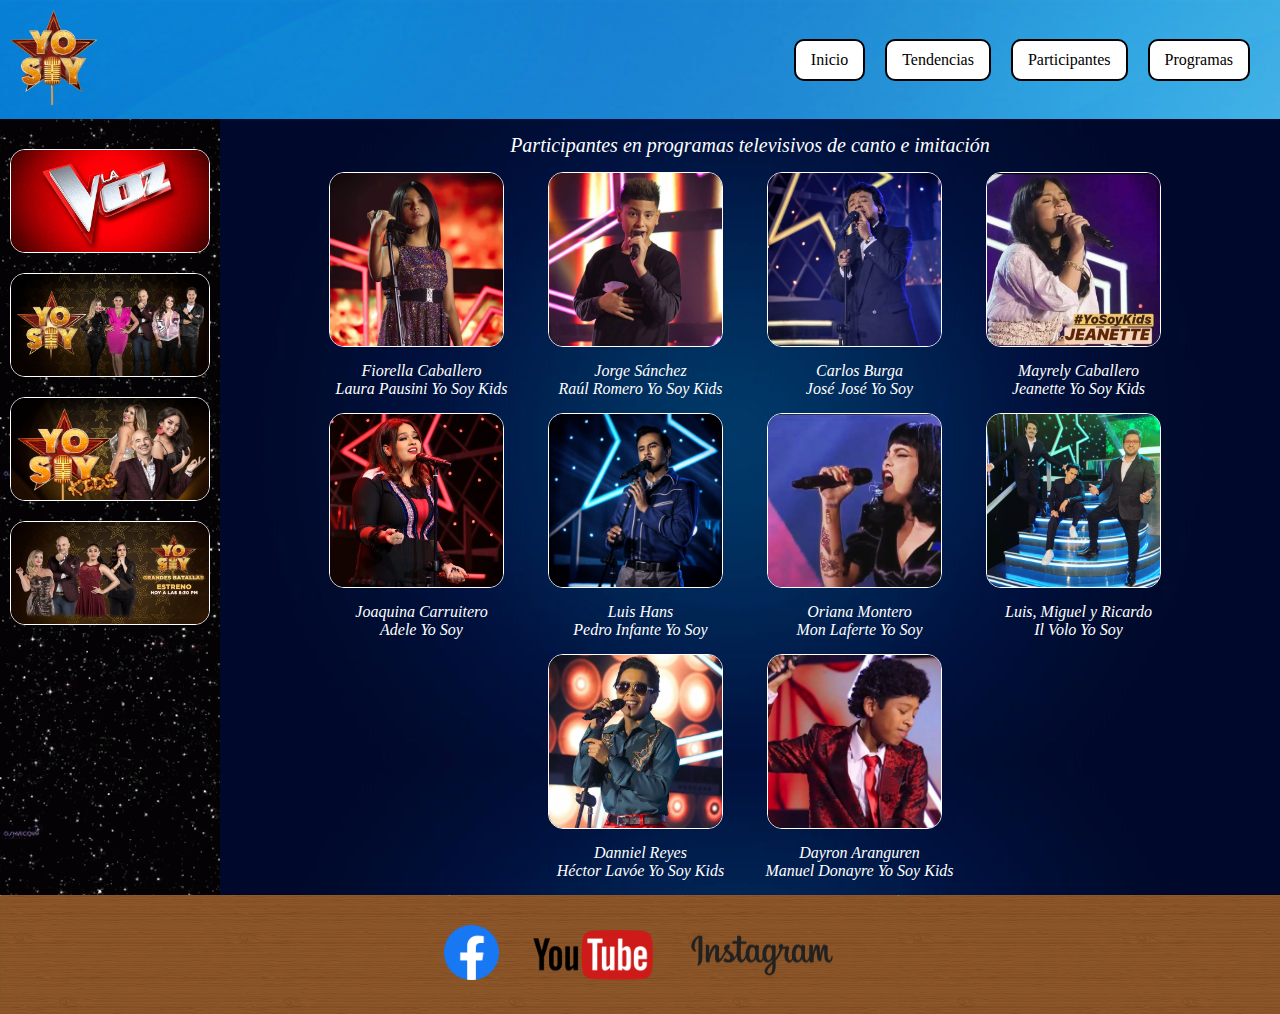
==== index.html @ 9a27d0aa "commit" ====
<!DOCTYPE html>
<html lang="en">
<head>
    <meta charset="UTF-8">
    <meta name="viewport" content="width=device-width, initial-scale=1.0">
    <title>YO SOY WEB</title>
    <link rel="stylesheet" href="./style.css">
</head>
<body>
  <header class="header">
    <figure class="logo">
      <img src="./Images/logo.png" alt="Logo de Yo Soy" width="87">
    </figure>
    <ul class="nav">
      <li><a href="#">Inicio</a></li>
      <li><a href="./tendencias.html">Tendencias</a></li>
      <li><a href="./participantes.html">Participantes</a></li>
      <li><a href="#">Programas</a></li>
    </ul>
  </header class="header">  
    <main class="main">
        <div class="routes">
              <img src="./Images/LA VOZ.jpg" alt="La Voz Perú" width="200">
              <img src="./Images/YO SOY.jpg" alt="Yo Soy Perú" width="200">
              <img src="./Images/YO SOY KIDS.jpg" alt="Yo Soy Kids" width="200">
              <img src="./Images/GRANDES BATALLAS.jpg" alt="Yo Soy Grandes Batallas" width="200">
        </div>
        <div class="div_dad">
          <section class="content">
            <aside class="routes2">
              <p class="description">Participantes en programas televisivos de canto e imitación</p>
              <div class="imagenes_body">
                <div class="div_imagen">
                  <img src="./Images/FIORELLA CABALLERO.jpg" alt="Fiorella Caballero Laura Pausini">
                  <a href="https://www.youtube.com/watch?v=rAsmz_an09E" target="_Blanck">
                    <p class="Participante">Fiorella Caballero</p>
                    <p class="Participante">Laura Pausini Yo Soy Kids</p>
                  </a>
                </div>
                <div class="div_imagen">
                  <img src="./Images/JORGE SÁNCHEZ.jpg" alt="Jorge Sánchez Raul Romero">
                  <a href="https://www.youtube.com/watch?v=M7wDhowdPJo" target="_Blanck">
                    <p class="Participante">Jorge Sánchez</p>
                    <p class="Participante">Raúl Romero Yo Soy Kids</p>
                  </a>
                </div>
                <div class="div_imagen">
                  <img src="./Images/CARLOS BURGA.jpg" alt="Carlos Burga José José">
                  <a href="https://www.youtube.com/watch?v=eFOgn4cXRA0" target="_Blanck">
                    <p class="Participante">Carlos Burga</p>
                    <p class="Participante">José José Yo Soy</p>
                  </a>
                </div>
                <div class="div_imagen">
                  <img src="./Images/MAYRELY CABALLERO.jpg" alt="Mayrely Caballero Jeanette">
                  <a href="https://www.youtube.com/watch?v=YcvOXeq6Ryk" target="_Blanck">
                    <p class="Participante">Mayrely Caballero</p>
                    <p class="Participante">Jeanette Yo Soy Kids</p>
                  </a>
                </div>
                <div class="div_imagen">
                  <img src="./Images/JOAQUINA CARRUITERO.jpg" alt="Joaquina Carruitero Adele">
                  <a href="https://www.youtube.com/watch?v=67QOwzhojCQ" target="_Blanck">
                    <p class="Participante">Joaquina Carruitero</p>
                    <p class="Participante">Adele Yo Soy</p>
                  </a>
                </div>
                <div class="div_imagen">
                  <img src="./Images/LUIS HANS.jpg" alt="Luis Hans Pedro Infante">
                  <a href="https://www.youtube.com/watch?v=dKmLVDnofnA" target="_Blanck">
                    <p class="Participante">Luis Hans</p>
                    <p class="Participante">Pedro Infante Yo Soy</p>
                  </a>
                </div>
                <div class="div_imagen">
                  <img src="./Images/ORIANA MONTERO.jpg" alt="Oriana Montero Mon Laferte">
                  <a href="https://www.youtube.com/watch?v=l_a_uitvtl4" target="_Blanck">
                    <p class="Participante">Oriana Montero</p>
                    <p class="Participante">Mon Laferte Yo Soy</p>
                  </a>
                </div>
                <div class="div_imagen">
                  <img src="./Images/LUIS, MIGUEL Y RICARDO.jpg" alt="Luis, Miguel y Ricardo Il Volo">
                  <a href="https://www.youtube.com/watch?v=1wGwl2KizW0" target="_Blanck">
                    <p class="Participante">Luis, Miguel y Ricardo</p>
                    <p class="Participante">Il Volo Yo Soy</p>
                  </a>
                </div>
                <div class="div_imagen">
                  <img src="./Images/DANIEL REYES.png" alt="Danniel Reyes Héctor Lavóe">
                  <a href="https://www.youtube.com/watch?v=JtqMNmUzSYU" target="_Blanck">
                    <p class="Participante">Danniel Reyes</p>
                    <p class="Participante">Héctor Lavóe Yo Soy Kids</p>
                  </a>
                </div>
                <div class="div_imagen">
                  <img src="./Images/DAYRON ARANGUREN.jpg" alt="Dayron Aranguren Manuel Donayre">
                  <a href="https://www.youtube.com/watch?v=kvzDRqgkW0w" target="_Blanck">
                    <p class="Participante">Dayron Aranguren</p>
                    <p class="Participante">Manuel Donayre Yo Soy Kids</p>
                  </a>
                </div>
              </div>   
            </aside>
          </section>
        </div>
    </main>
  <footer class="footer">
    <div class="logos_images">
      <a href="https://www.facebook.com/FanPageYoSoy" target="_Blanck">
        <img src="./Images/Facebook.png" alt="Facebook" width="55px">
      </a>
      <a href="https://www.youtube.com/channel/UCnastcreiX5vCVHuLG6w2lg" target="_Blanck">
        <img src="./Images/You Tube.png" alt="You Tube" width="120px">
      </a>
      <a href="https://www.instagram.com/yosoyperupaginaoficial/" target="_Blanck">
        <img src="./Images/Instagram.png" alt="Instagram" width="150px">
      </a>
    </div>
  </footer>
</body>
</html>
---- style.css ----
* {
  box-sizing: border-box;
  margin: 0;
  padding: 0;
}
a {
  text-decoration: none;
}
.header {
  background-image: url("./Images/Skyblue.jpg");
  padding: 10px;
  width: 100%;
  display: flex;
}
.nav {
  font-size: 16px;
  width: 100%;
  display: flex;
  justify-content: flex-end;
  align-items: center;
  margin: 10px;
}
.nav li {
  display: flex;
  margin: 10px;
  position: relative;
  padding: 10px 15px;
  border-radius: 10px;
  border: solid 2px black;
  background-color: white;
}
.nav a {
  color: black;
}
.nav a:hover {
  color: blue;
  font-size: 18px;
}
.main {
  display: flex;
}
.div_dad {
  width: auto;
  background-image: url("./Images/WALLPAPER.jpg");
  align-items: center;
}
.routes {
  width: auto;
  padding: 10px;
  align-items: center;
  background-image: url("./Images/STARS.gif");
}
.routes img{
  position: relative;
  display: flex;
  margin: 20px 0;
  border-radius: 15px;
  border: solid 1px white;
  height: 6.5rem;
  width: 12.5rem;
}
.content {
  display: flex;
  padding: 15px;
  position: relative;
}
.routes2 {
  display: block;
  align-items: center;
  justify-content: center;
  text-align: center;
}
.description {
  font-size: 20px;
  font-family: 'Times New Roman', Times, serif;
  font-style: italic;
  color: white;
}
.footer {
  padding: 15px;
  text-align: center;
  align-items: center;
  background-image: url("./Images/Footer.jpg");
  height: max-content;
}
.imagenes_body img {
  margin: 15px;
  border-radius: 15px;
  width: 175px;
  height: 175px;
  display: flex;
  border: solid 1.5px white;
}
.div_imagen {
  display: inline-block;
  margin: 0px;
  border-radius: 15px;
  width: 215px;
}
.Participante {
  font-style: italic;
  text-align: center;
  color: white;
}
.logos_images img {
  margin: 15px;
}
/* @media (max-width: 500px) {
  .routes img {
    display: inline-block;
    margin: 0;
    width: 110px;
    border-radius: 15px;
  }
  .main {
    display: inline-block;
  }
  .routes {
    width: 100%;
    padding: 20px;
    align-items: center;
    background-color: rgb(40, 72, 165);
  }
  .div_dad {
    width: 100%;
    background-color: rgb(91, 146, 9);
    align-items: center;
    text-align: center; 
  }
}
@media (min-width: 501px) {
  .routes img {
    display: inline-block;
    margin: 0;
    width: 200px;
    border-radius: 15px;
  }
  .main {
    display: inline-block;
  }
  .routes {
    width: 100%;
    padding: 20px;
    align-items: center;
    text-align: center;
    background-color: rgb(40, 72, 165);
  }
  .div_dad {
    width: 100%;
    background-color: rgb(91, 146, 9);
    align-items: center;
    text-align: center;
  }
}
@media (min-width: 1250px) {
  .routes {
    width: 230px;
    padding: 10px;
    align-items: center;
    background-color: rgb(40, 72, 165);
  }
  .routes img{
    position: relative;
    display: flex;
    margin: 20px 0;
    border-radius: 15px;
  }
  .main {
    display: flex;
  }
  .div_dad {
    width: auto;
    background-color: rgb(91, 146, 9);
  }
} */
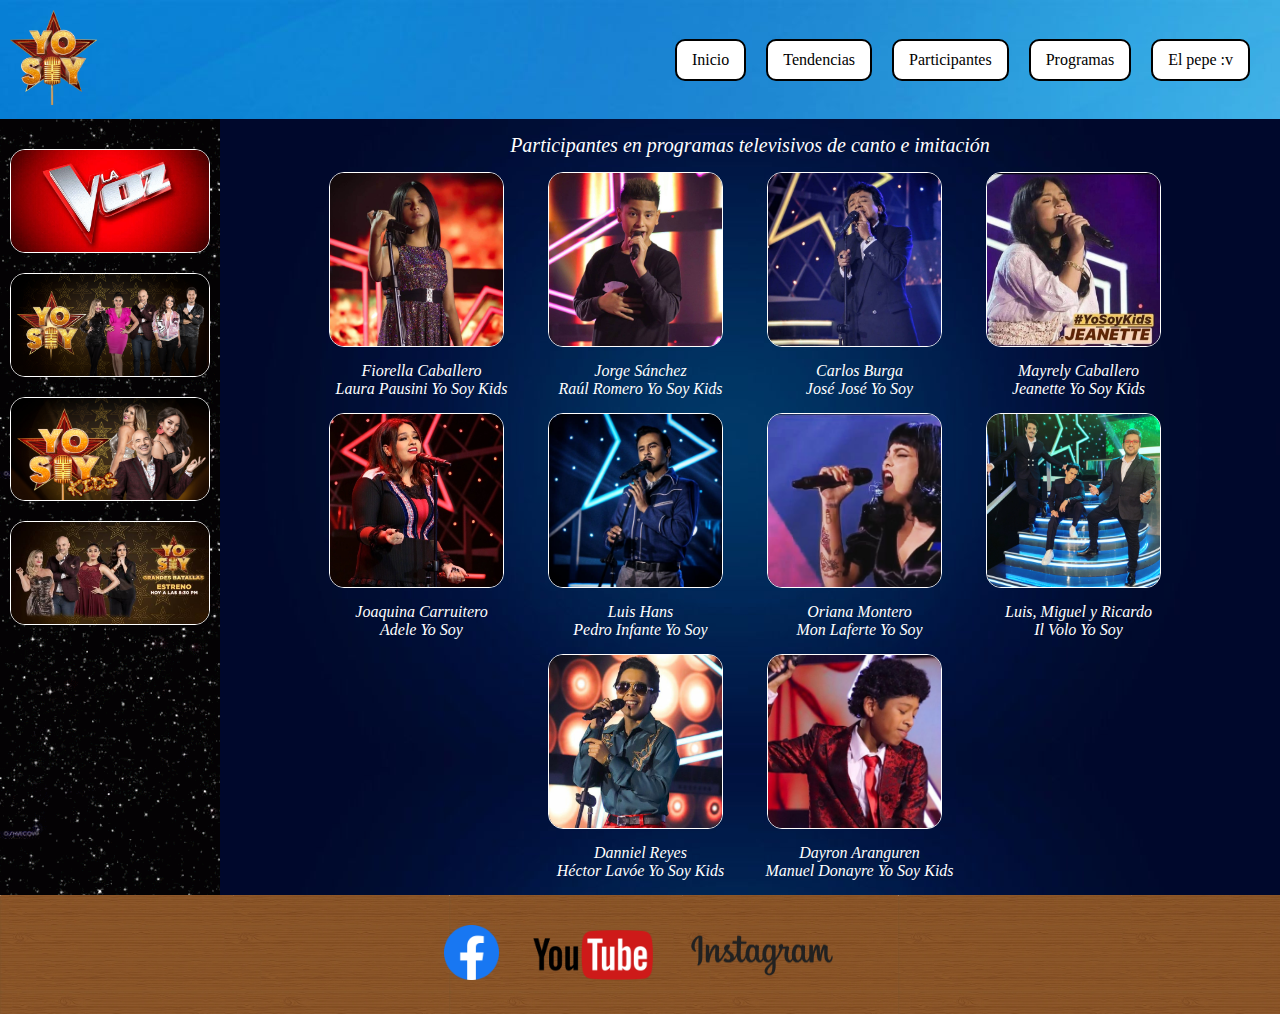
==== commit 516418d5: "adicione a tu mami" ====
--- a/index.html
+++ b/index.html
@@ -16,6 +16,7 @@
       <li><a href="./tendencias.html">Tendencias</a></li>
       <li><a href="./participantes.html">Participantes</a></li>
       <li><a href="#">Programas</a></li>
+      <li><a href="#">El pepe :v</a></li>
     </ul>
   </header class="header">  
     <main class="main">
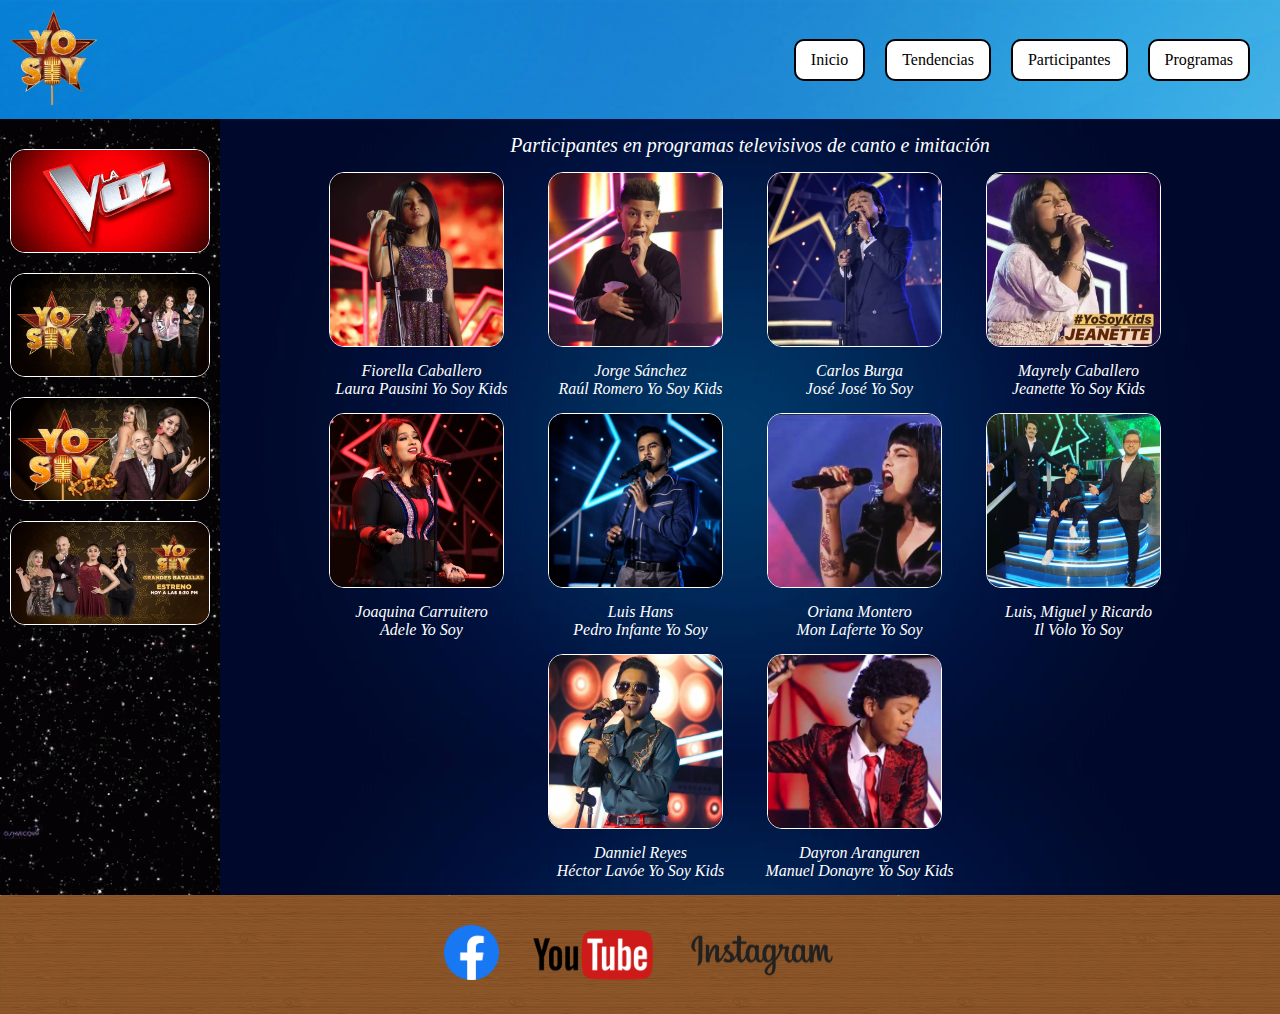
==== commit bd2b7d5d: "Quité a tu mami" ====
--- a/index.html
+++ b/index.html
@@ -16,7 +16,6 @@
       <li><a href="./tendencias.html">Tendencias</a></li>
       <li><a href="./participantes.html">Participantes</a></li>
       <li><a href="#">Programas</a></li>
-      <li><a href="#">El pepe :v</a></li>
     </ul>
   </header class="header">  
     <main class="main">
